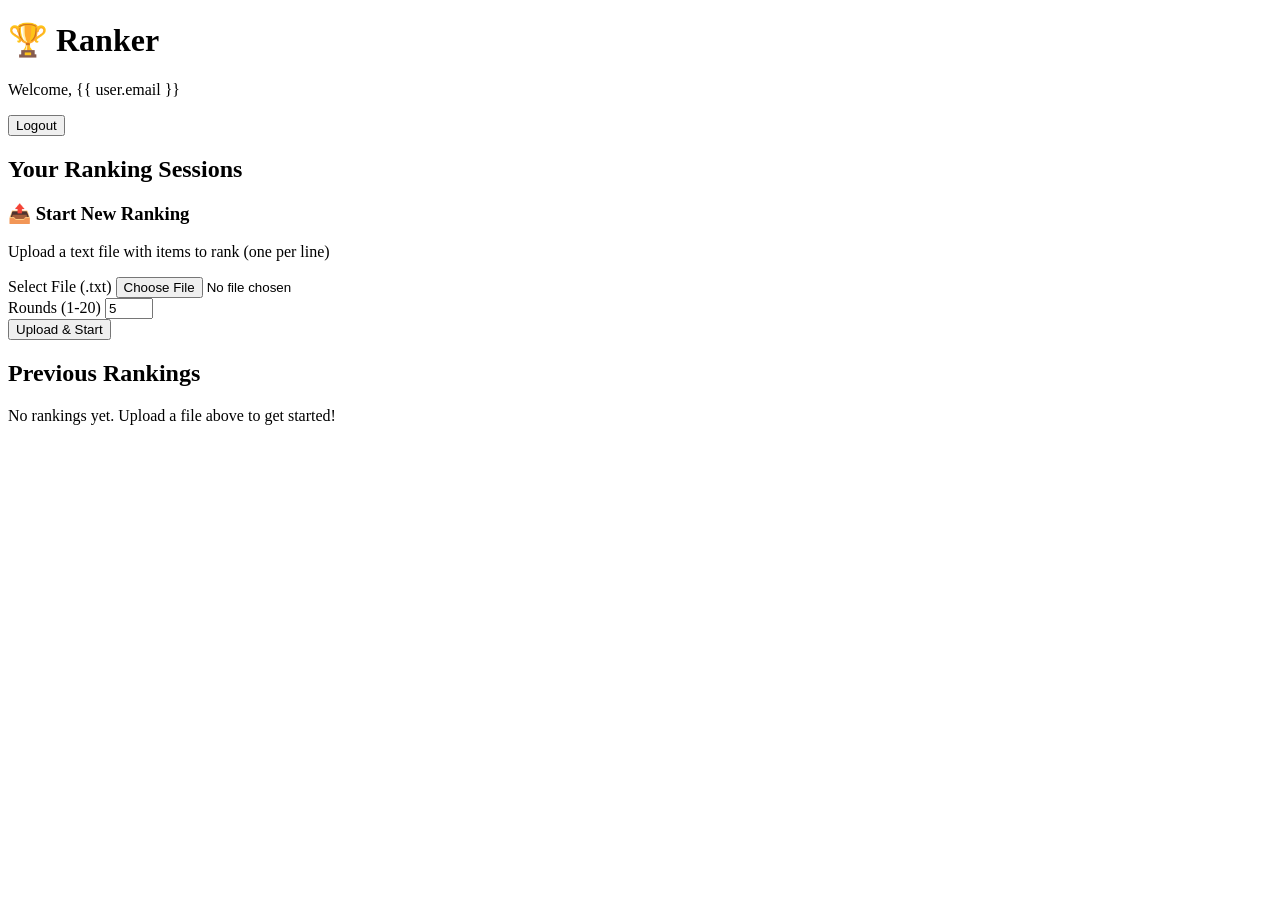
==== ranker/templates/dashboard.html @ 143c8fef "Added web app" ====
<!DOCTYPE html>
<html lang="en">
<head>
    <meta charset="UTF-8">
    <meta name="viewport" content="width=device-width, initial-scale=1.0">
    <title>Dashboard - Ranker</title>
    <link rel="stylesheet" href="/static/style.css">
</head>
<body>
    <div class="container">
        <header class="header">
            <div class="header-content">
                <div>
                    <h1>🏆 Ranker</h1>
                    <p>Welcome, <span id="user-email">{{ user.email }}</span></p>
                </div>
                <button id="logout-btn" class="btn btn-secondary">Logout</button>
            </div>
        </header>

        <main class="main-content">
            <div class="dashboard-container">
                <div class="dashboard-header">
                    <h2>Your Ranking Sessions</h2>
                </div>

                <!-- Upload File Section -->
                <div class="upload-section">
                    <div class="upload-card">
                        <h3>📤 Start New Ranking</h3>
                        <p>Upload a text file with items to rank (one per line)</p>
                        <form id="upload-form" enctype="multipart/form-data" class="upload-form">
                            <div class="form-group">
                                <label for="file-input">Select File (.txt)</label>
                                <input type="file" id="file-input" name="file" accept=".txt" required>
                            </div>
                            <div class="form-group">
                                <label for="rounds-input">Rounds (1-20)</label>
                                <input type="number" id="rounds-input" name="rounds" min="1" max="20" value="5">
                            </div>
                            <button type="submit" class="btn btn-primary">Upload & Start</button>
                        </form>
                        <div id="upload-error" class="error-message"></div>
                        <div id="upload-status" class="upload-status"></div>
                    </div>
                </div>

                <!-- History Section -->
                <div class="history-section">
                    <h2>Previous Rankings</h2>
                    <div id="rankings-container" class="rankings-grid">
                        <!-- Rankings will be loaded here -->
                    </div>

                    <div id="empty-state" class="empty-state">
                        <p>No rankings yet. Upload a file above to get started!</p>
                    </div>
                </div>
            </div>
        </main>
    </div>

    <script>
        // Load rankings history
        async function loadRankings() {
            try {
                const response = await fetch("/api/rankings-history");
                
                if (response.status === 401) {
                    window.location.href = "/login";
                    return;
                }

                const data = await response.json();
                const container = document.getElementById("rankings-container");
                const emptyState = document.getElementById("empty-state");

                if (data.rankings && data.rankings.length > 0) {
                    container.innerHTML = data.rankings.map(r => `
                        <div class="ranking-card">
                            <div class="ranking-card-header">
                                <h3>${r.session_name}</h3>
                                <div class="ranking-card-meta">
                                    <span>${r.items_count} items</span>
                                    <span>${r.rounds} rounds</span>
                                </div>
                            </div>
                            <div class="ranking-card-body">
                                <p><strong>Top Pick:</strong> ${r.top_item}</p>
                                <p class="ranking-date">${new Date(r.created_at).toLocaleDateString()}</p>
                            </div>
                            <button class="btn btn-primary view-btn" onclick="viewRanking(${r.id})">View Details</button>
                        </div>
                    `).join("");
                    emptyState.style.display = "none";
                } else {
                    container.innerHTML = "";
                    emptyState.style.display = "block";
                }
            } catch (error) {
                console.error("Error loading rankings:", error);
            }
        }

        // View ranking details
        function viewRanking(rankingId) {
            window.location.href = `/history/${rankingId}`;
        }

        // Handle file upload
        document.getElementById("upload-form").addEventListener("submit", async (e) => {
            e.preventDefault();
            
            const fileInput = document.getElementById("file-input");
            const roundsInput = document.getElementById("rounds-input");
            const errorDiv = document.getElementById("upload-error");
            const statusDiv = document.getElementById("upload-status");

            if (!fileInput.files || fileInput.files.length === 0) {
                errorDiv.textContent = "Please select a file";
                return;
            }

            const formData = new FormData();
            formData.append("file", fileInput.files[0]);
            formData.append("rounds", roundsInput.value);

            statusDiv.textContent = "Uploading...";
            errorDiv.textContent = "";

            try {
                const response = await fetch("/api/upload-file", {
                    method: "POST",
                    body: formData
                });

                const data = await response.json();

                if (response.ok) {
                    statusDiv.textContent = `✓ ${data.message}. Redirecting...`;
                    setTimeout(() => {
                        window.location.href = data.redirect;
                    }, 1500);
                } else {
                    errorDiv.textContent = data.error || "Upload failed";
                    statusDiv.textContent = "";
                }
            } catch (error) {
                errorDiv.textContent = "Error: " + error.message;
                statusDiv.textContent = "";
            }
        });

        // Logout
        document.getElementById("logout-btn").addEventListener("click", async () => {
            try {
                const response = await fetch("/api/logout", { method: "POST" });
                if (response.ok) {
                    window.location.href = "/login";
                }
            } catch (error) {
                console.error("Logout error:", error);
            }
        });

        // Load on page load
        loadRankings();
    </script>
</body>
</html>
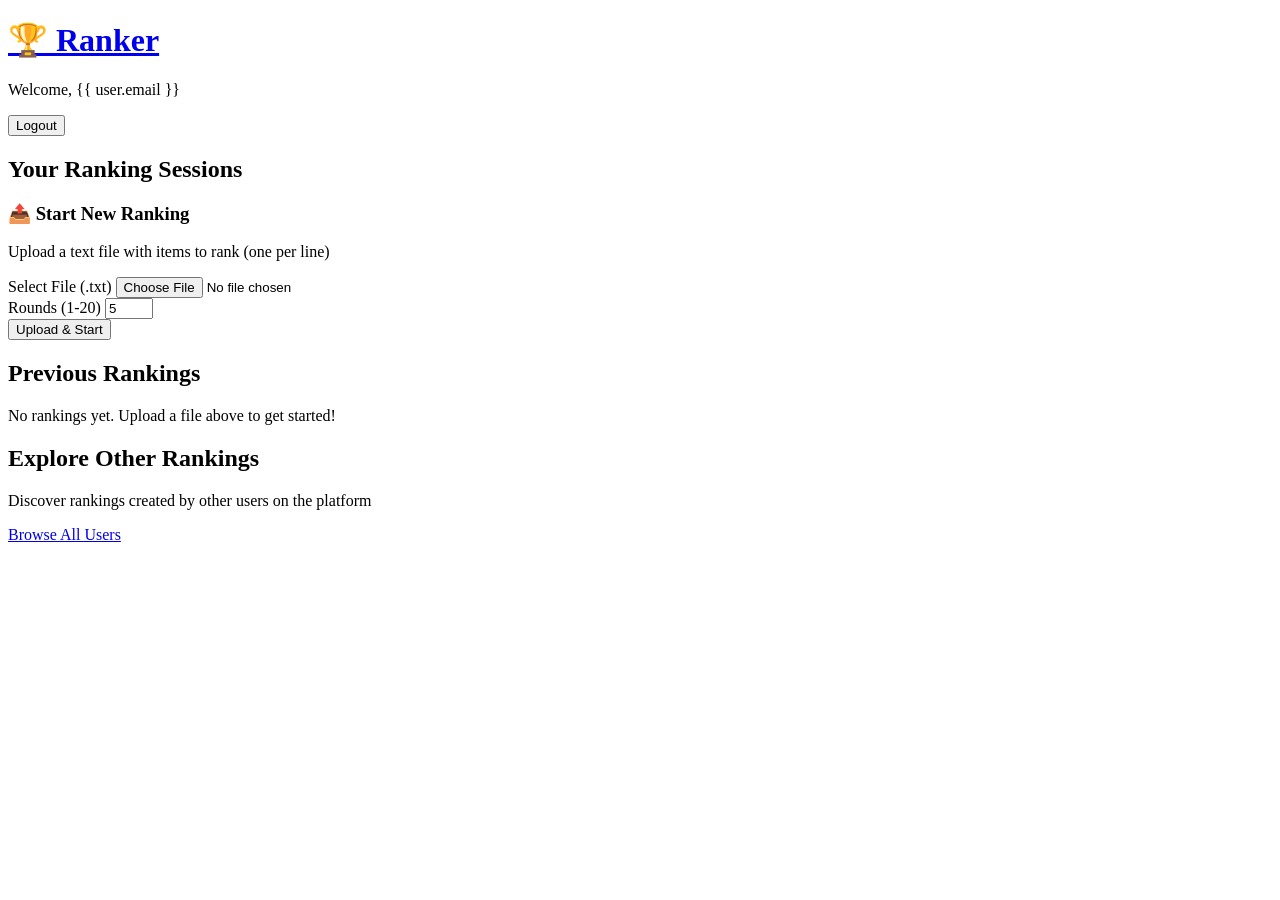
==== commit 5f3d32c9: "Updated ranker code to fix bugs and add other user views" ====
--- a/ranker/templates/dashboard.html
+++ b/ranker/templates/dashboard.html
@@ -11,7 +11,7 @@
         <header class="header">
             <div class="header-content">
                 <div>
-                    <h1>🏆 Ranker</h1>
+                    <h1><a href="/dashboard">🏆 Ranker</a></h1>
                     <p>Welcome, <span id="user-email">{{ user.email }}</span></p>
                 </div>
                 <button id="logout-btn" class="btn btn-secondary">Logout</button>
@@ -54,6 +54,15 @@
 
                     <div id="empty-state" class="empty-state">
                         <p>No rankings yet. Upload a file above to get started!</p>
+                    </div>
+                </div>
+
+                <!-- Browse Users Section -->
+                <div class="browse-section">
+                    <h2>Explore Other Rankings</h2>
+                    <div class="browse-card">
+                        <p>Discover rankings created by other users on the platform</p>
+                        <a href="/users" class="btn btn-primary">Browse All Users</a>
                     </div>
                 </div>
             </div>
